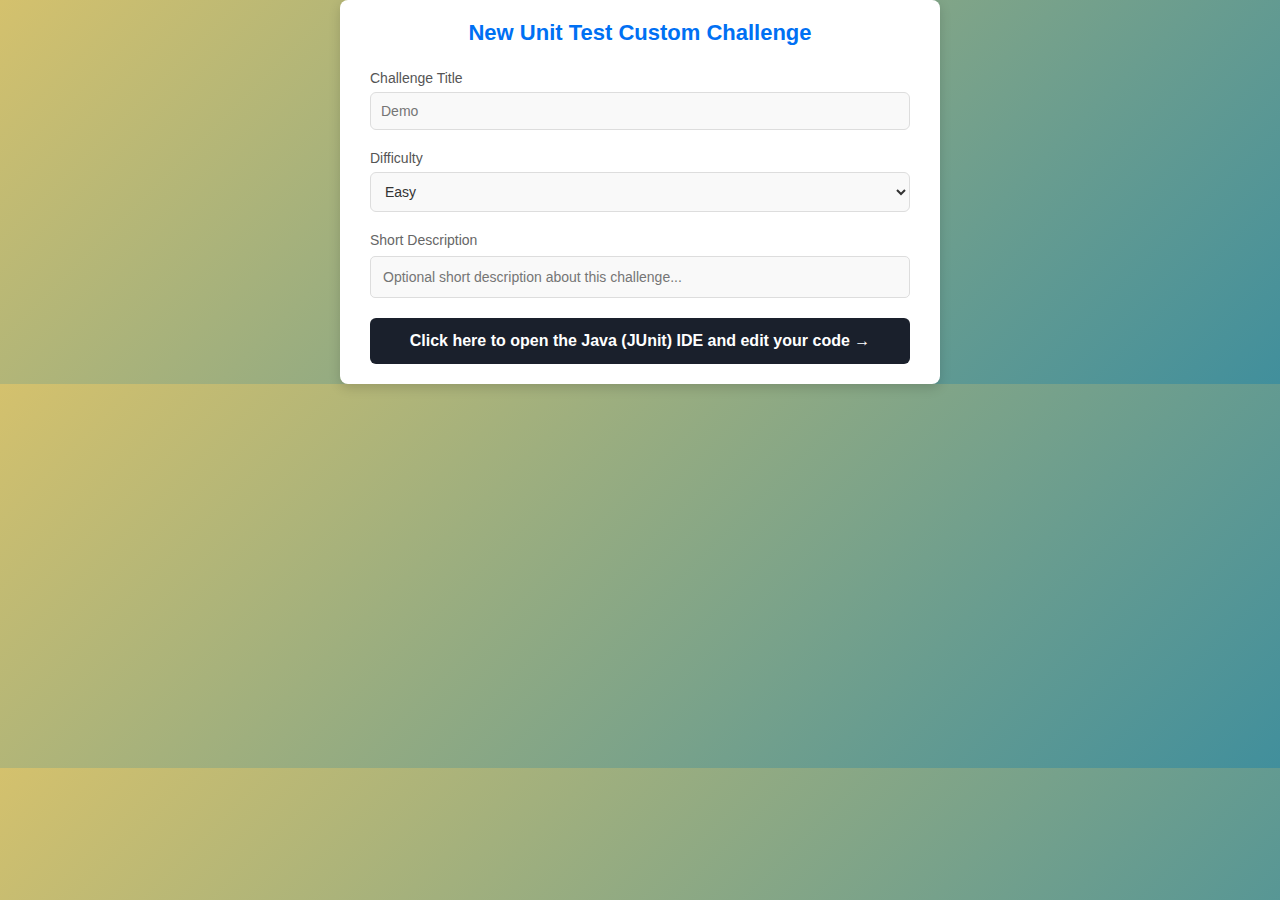
==== continue.html @ ed9d942d "first commit" ====
<!DOCTYPE html>
<html lang="vi">
<head>
    <meta charset="UTF-8">
    <meta name="viewport" content="width=device-width, initial-scale=1.0">
    <title>New Unit Test Custom Challenge</title>
    <link rel="stylesheet" href="css/main.css">
</head>
<body>
    <div class="container-continue">
        <div class="header">New Unit Test Custom Challenge</div>
        <div class="input-group">
            <label for="challenge-title">Challenge Title</label>
            <input type="text" id="challenge-title" placeholder="Demo">
        </div>
        <div class="input-group">
            <label for="difficulty">Difficulty</label>
            <select id="difficulty">
                <option>Easy</option>
                <option>Medium</option>
                <option>Hard</option>
            </select>
        </div>
        <div class="description">
            <label for="short-description">Short Description</label>
            <input type="text" id="short-description" placeholder="Optional short description about this challenge...">
        </div>
        <a href="editcustom.html" class="open-ide-button"> Click here to open the Java (JUnit) IDE and edit your code →</a>
    </div>
</body>
</html>
---- css/main.css ----
* {
    box-sizing: border-box;
    margin: 0;
    padding: 0;
    font-family: Arial, sans-serif;
}

body {
    display: flex;
    justify-content: center;
    align-items: center;
    margin: 0;
    background: linear-gradient(135deg, #d4c16d, #418f9c);
    color: #333;
    /* background-repeat: no-repeat; */
}

.container {
    background-color: #ffffff;
    padding: 30px;
    border-radius: 12px;
    width: 90%;
    max-width: 900px;
    box-shadow: 0 8px 20px rgba(0, 0, 0, 0.15);
    text-align: center;
}

.header {
    font-size: 28px;
    font-weight: 600;
    color: #0070f3;
    margin-bottom: 25px;
}

.grid {
    display: grid;
    grid-template-columns: repeat(auto-fit, minmax(220px, 1fr));
    gap: 20px;
}

.card {
    background-color: #f9f9f9;
    border-radius: 12px;
    padding: 25px;
    box-shadow: 0 4px 10px rgba(0, 0, 0, 0.1);
    transition: transform 0.3s ease, box-shadow 0.3s ease;
    cursor: pointer;
}

.card:hover {
    transform: translateY(-5px);
    box-shadow: 0 8px 16px rgba(0, 0, 0, 0.15);
}

.card img {
    width: 70px;
    height: 50px;
    margin-bottom: 15px;
}

.card h3 {
    font-size: 20px;
    font-weight: 600;
    color: #333;
    margin-bottom: 10px;
}

.card p {
    font-size: 17px;
    color: #666;
    margin-bottom: 20px;
}

.button-container {
    display: flex;
    justify-content: space-between;
    gap: 10px;
}

.button, a {
    padding: 10px 16px;
    border: none;
    border-radius: 6px;
    font-size: 14px;
    cursor: pointer;
    transition: background-color 0.3s ease;
    width: 100%;
}

.continue-button {
    background-color: #007bff;
    color: #ffffff;
}

.guide-button {
    background-color: #e0e0e0;
    color: #333;
}

.continue-button:hover {
    background-color: #0056b3;
}

.guide-button:hover {
    background-color: #c0c0c0;
}
a{
    text-decoration: none;
}
.container-continue {
    background-color: #ffffff;
    padding: 20px 30px;
    border-radius: 8px;
    width: 100%;
     max-width: 600px;
    box-shadow: 0 4px 12px rgba(0, 0, 0, 0.15);
}

.header {
    font-size: 22px;
    font-weight: 600;
    color: #0070f3;
    text-align: center;
    margin-bottom: 24px;
}

.input-group {
    margin-bottom: 20px;
}

.input-group label {
    font-size: 14px;
    color: #555;
    display: block;
    margin-bottom: 6px;
}

.input-group input[type="text"], 
.input-group select {
    width: 100%;
    padding: 10px;
    font-size: 14px;
    border-radius: 6px;
    border: 1px solid #ddd;
    background-color: #f9f9f9;
    color: #333;
}

.input-group select {
    cursor: pointer;
}

.description {
    margin-bottom: 20px;
}

.description input {
    width: 100%;
    padding: 10px;
    font-size: 14px;
    border-radius: 6px;
    border: 1px solid #ddd;
    background-color: #f9f9f9;
    color: #333;
}

.open-ide-button {
    display: block;
    width: 100%;
    padding: 14px;
    font-size: 16px;
    font-weight: 600;
    color: #ffffff;
    background-color: #1a202c;
    border: none;
    border-radius: 6px;
    cursor: pointer;
    text-align: center;
    transition: background-color 0.3s ease;
}

.open-ide-button:hover {
    background-color: #2d3748;
}
/*  */
.container-edit {
    width: 700px;
    background-color: #ffffff;
    border-radius: 10px;
    box-shadow: 0 6px 20px rgba(0, 0, 0, 0.1);
    padding: 25px 30px;
    transition: all 0.3s ease;
}

h2 {
    margin-bottom: 20px;
    font-size: 20px;
    color: #0073e6;
}

.form-group {
    margin-bottom: 20px;
    transition: all 0.3s ease;
}

label {
    font-size: 14px;
    font-weight: 500;
    color: #666;
    display: block;
    margin-bottom: 8px;
}

input[type="text"], select, textarea {
    width: 100%;
    padding: 12px;
    font-size: 14px;
    border: 1px solid #ddd;
    border-radius: 5px;
    outline: none;
    transition: border-color 0.3s;
}

input[type="text"]:focus, select:focus, textarea:focus {
    border-color: #0073e6;
    box-shadow: 0 0 5px rgba(0, 115, 230, 0.3);
}

.form-group textarea {
    height: 100px;
    resize: none;
}

.instruction {
    background-color: #e9f2ff;
    padding: 15px;
    border-radius: 5px;
    margin-top: 8px;
    color: #333;
    font-size: 14px;
    line-height: 1.5;
    border-left: 4px solid #0073e6;
}

.test-case-container {
    margin-top: 20px;
}

.test-case {
    display: flex;
    align-items: center;
    margin-bottom: 12px;
}

.test-case input {
    flex: 1;
    padding: 10px;
    margin-right: 10px;
    font-size: 14px;
    border: 1px solid #ddd;
    border-radius: 5px;
    transition: all 0.3s ease;
}

.test-case input:last-child {
    width: 60px;
    text-align: center;
    margin-right: 0;
}

.test-case input:focus {
    border-color: #0073e6;
    box-shadow: 0 0 5px rgba(0, 115, 230, 0.3);
}

.update-button {
    width: 100%;
    background-color: #0073e6;
    color: #fff;
    border: none;
    padding: 12px;
    font-size: 16px;
    font-weight: bold;
    border-radius: 5px;
    cursor: pointer;
    margin-top: 20px;
    transition: background-color 0.3s;
}

.update-button:hover {
    background-color: #005bb5;
}

.update-button:active {
    background-color: #004494;
}

/* Additional styling for smoother transitions and responsive behavior */
.container:hover {
    box-shadow: 0 8px 25px rgba(0, 0, 0, 0.2);
}

/* Responsive Design */
@media (max-width: 768px) {
    .container {
        width: 90%;
        padding: 20px;
    }

    h2 {
        font-size: 18px;
    }

    .update-button {
        font-size: 14px;
    }
}
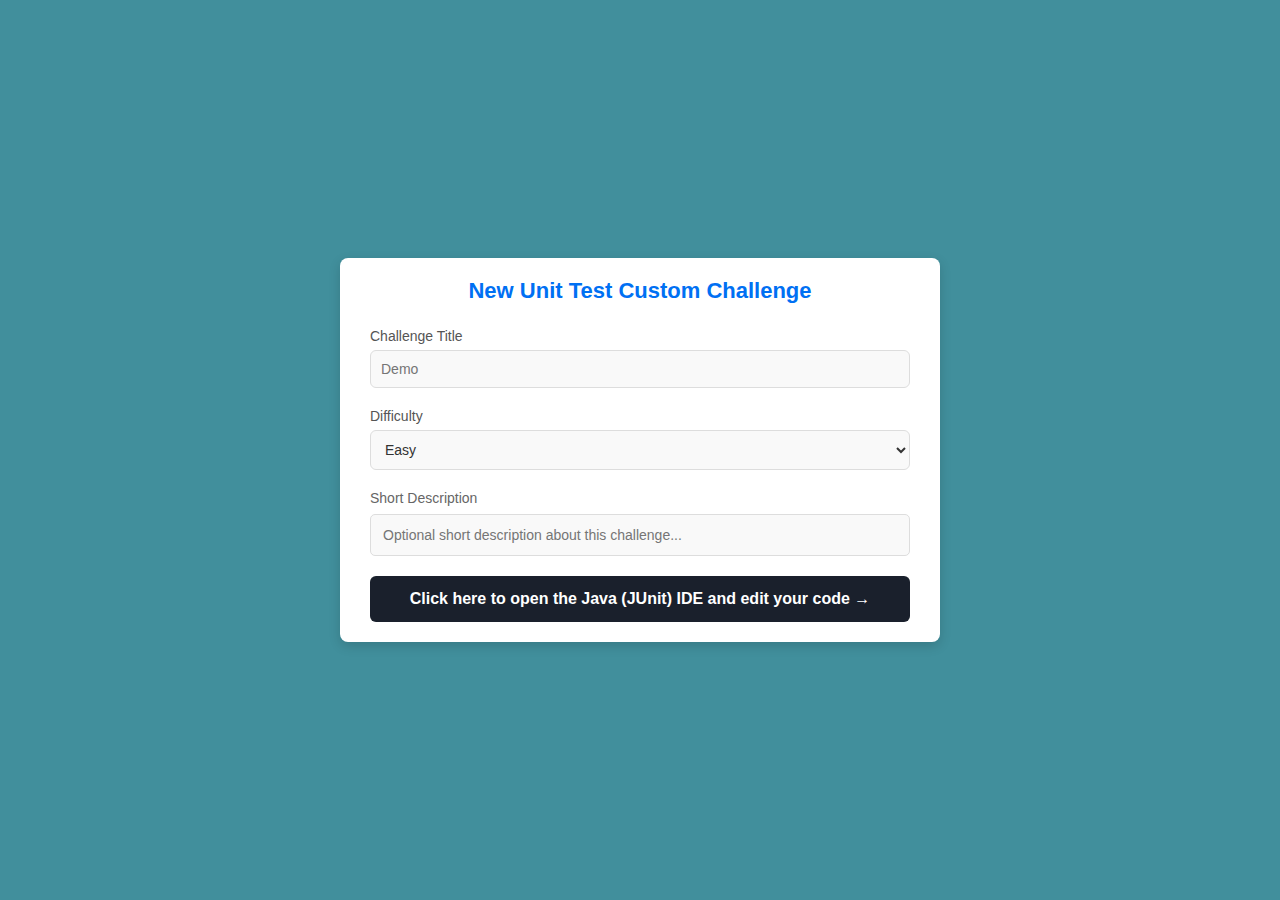
==== commit 17b9b03e: "update" ====
--- a/continue.html
+++ b/continue.html
@@ -5,6 +5,11 @@
     <meta name="viewport" content="width=device-width, initial-scale=1.0">
     <title>New Unit Test Custom Challenge</title>
     <link rel="stylesheet" href="css/main.css">
+    <style>
+        html, body {
+    height: 100%; /* Đảm bảo toàn bộ trang web chiếm 100% chiều cao */
+}
+    </style>
 </head>
 <body>
     <div class="container-continue">
--- a/css/main.css
+++ b/css/main.css
@@ -7,12 +7,13 @@
 
 body {
     display: flex;
-    justify-content: center;
+    justify-content: center;    
     align-items: center;
     margin: 0;
-    background: linear-gradient(135deg, #d4c16d, #418f9c);
-    color: #333;
-    /* background-repeat: no-repeat; */
+    background:   #418f9c;
+    color: #333;
+    background-repeat: no-repeat;
+    background-size: cover;
 }
 
 .container {
